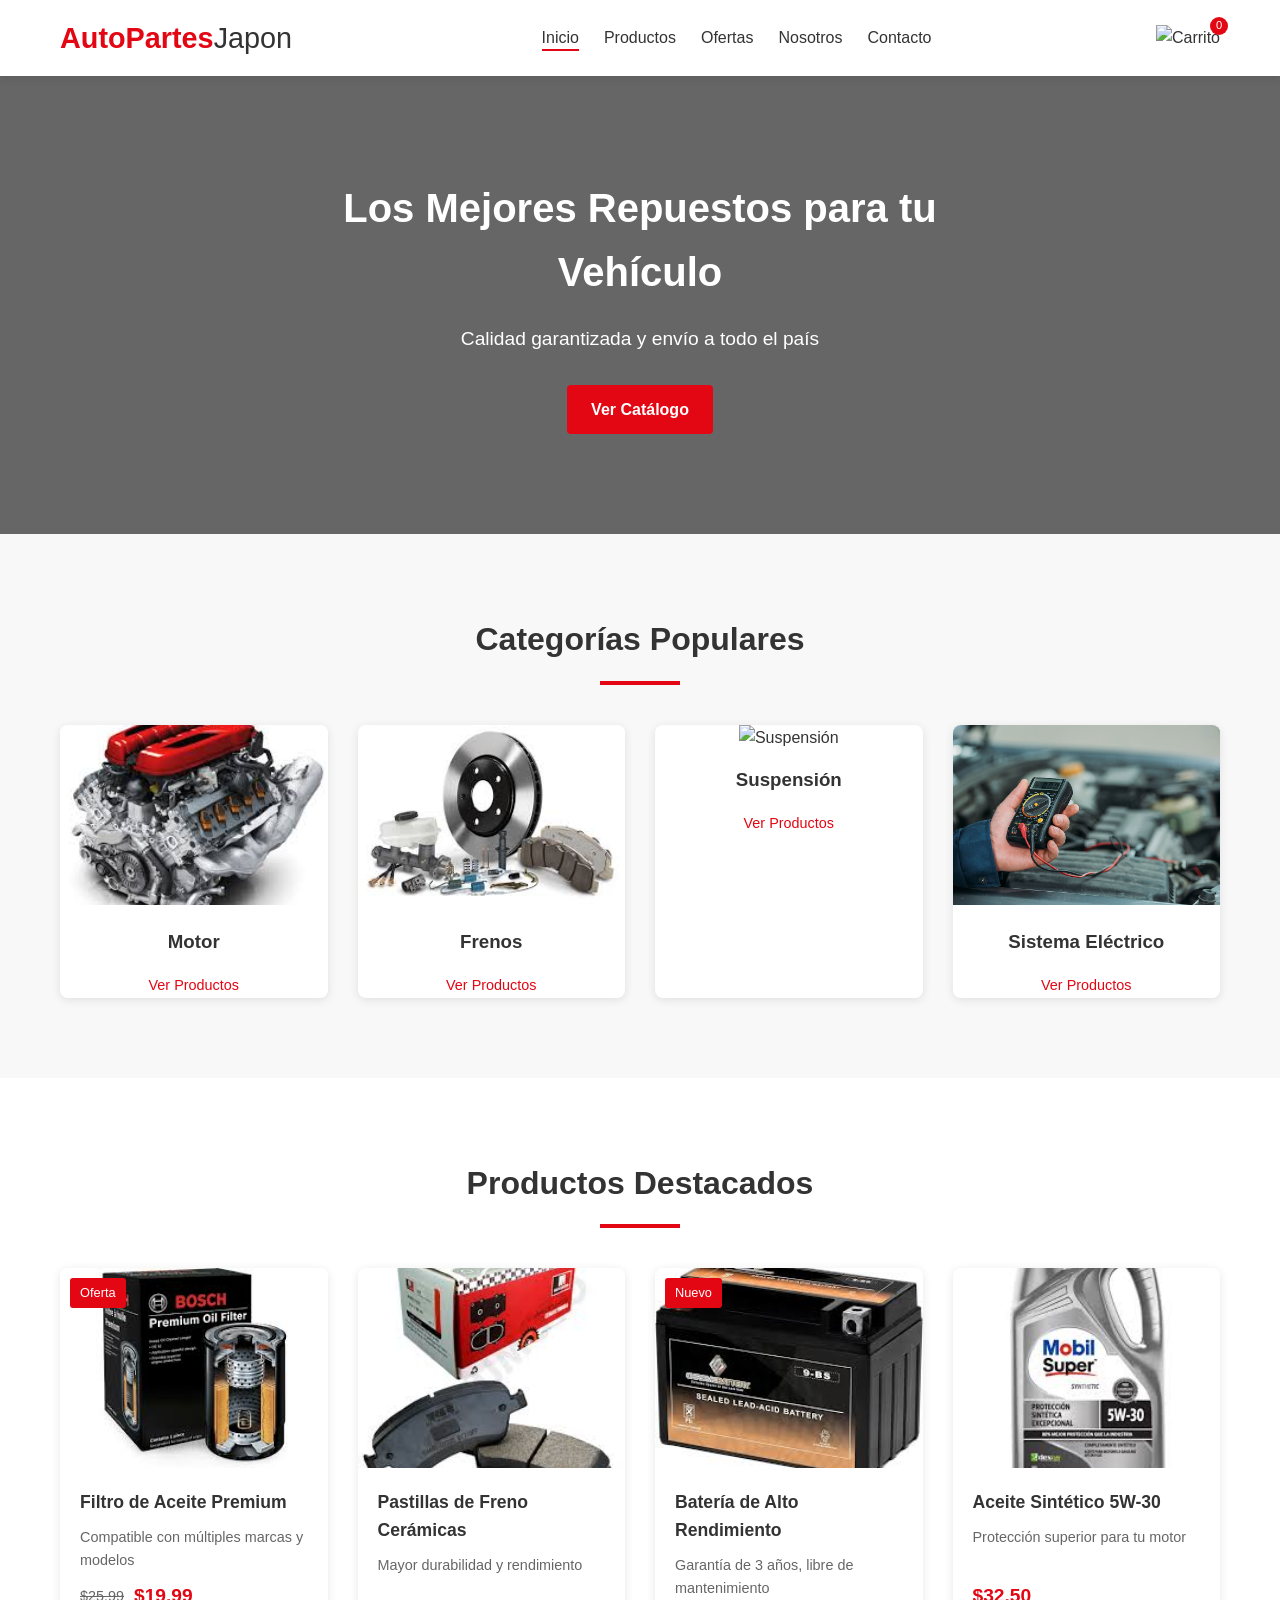
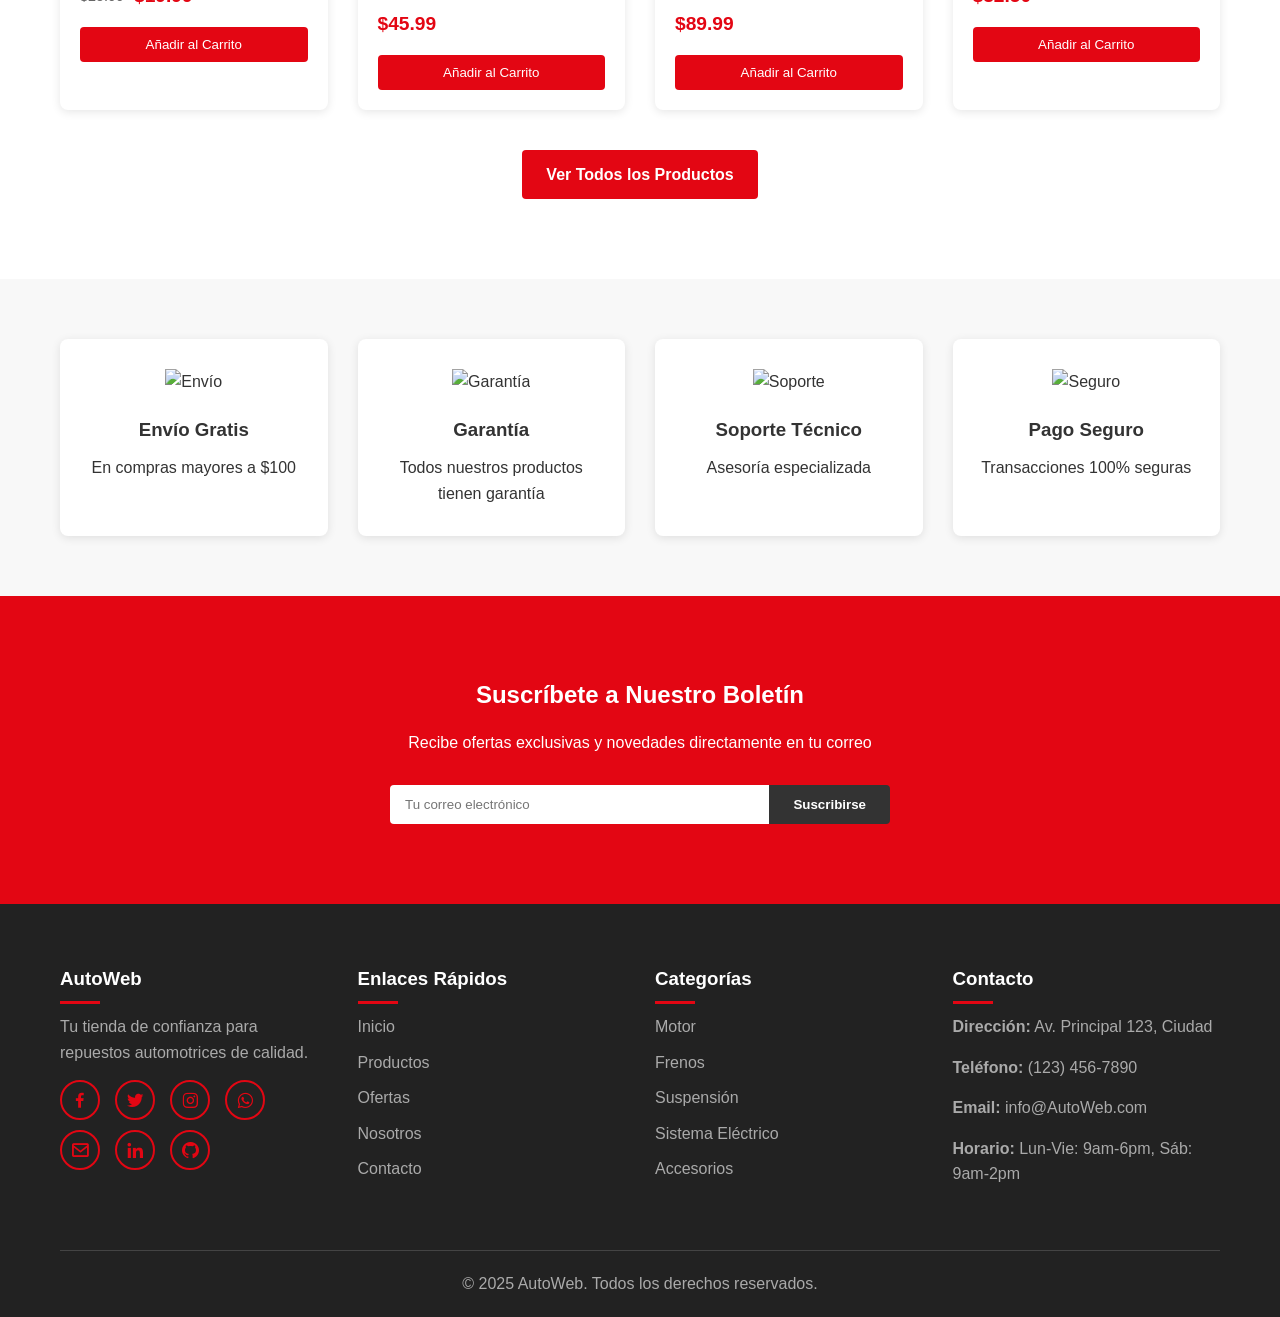
==== index.html @ 29e5d5ca "Primer commit: plantilla básica de e-commerce" ====
<!DOCTYPE html>
<html lang="es">
<head>
    <meta charset="UTF-8">
    <meta name="viewport" content="width=device-width, initial-scale=1.0">
    <title>AutoWeb - Tienda de Repuestos Automotrices</title>
    <link rel="stylesheet" href="css/styles.css">
    <link rel="stylesheet" href="css/responsive.css">
    <link href='https://unpkg.com/boxicons@2.1.4/css/boxicons.min.css' rel='stylesheet'>
    <script src="js/main.js" defer></script>
    <script src="js/cart.js" defer></script>
    <link href="https://fonts.googleapis.com/css2?family=Poppins:wght@300;400;500;600;700;800;900&display=swap" rel="stylesheet">

</head>
<body>
    <header>
        <div class="container">
            <div class="logo">
                <h1>AutoPartes<span>Japon</span></h1>
            </div>
            <div class="menu-toggle" id="mobile-menu">
                <span class="bar"></span>
                <span class="bar"></span>
                <span class="bar"></span>
            </div>
            <nav class="nav-menu">
                <ul>
                    <li><a href="index.html" class="active">Inicio</a></li>
                    <li><a href="productos.html">Productos</a></li>
                    <li><a href="ofertas.html">Ofertas</a></li>
                    <li><a href="nosotros.html">Nosotros</a></li>
                    <li><a href="contacto.html">Contacto</a></li>
                </ul>
            </nav>
            <div class="cart-icon">
                <span class="cart-count">0</span>
                <img src="img/cart.svg" alt="Carrito">
            </div>
        </div>
    </header>

    <div class="cart-sidebar">
        <div class="cart-header">
            <h2>Tu Carrito</h2>
            <button class="close-cart">&times;</button>
        </div>
        <div class="cart-items">
            <!-- Los items del carrito se agregarán dinámicamente con JavaScript -->
        </div>
        <div class="cart-total">
            <p>Total: <span id="cart-total">$0.00</span></p>
            <button class="checkout-btn">Proceder al Pago</button>
        </div>
    </div>

    <section class="hero">
        <div class="container">
            <div class="hero-content">
                <h2>Los Mejores Repuestos para tu Vehículo</h2>
                <p>Calidad garantizada y envío a todo el país</p>
                <a href="productos.html" class="btn">Ver Catálogo</a>
            </div>
        </div>
    </section>

    <section class="categories">
        <div class="container">
            <h2 class="section-title">Categorías Populares</h2>
            <div class="category-grid">
                <div class="category-card">
                    <img src="img/motor.jpg" alt="Motor">
                    <h3>Motor</h3>
                    <a href="productos.html?categoria=motor" class="btn-small">Ver Productos</a>
                </div>
                <div class="category-card">
                    <img src="img/frenos.jpg" alt="Frenos">
                    <h3>Frenos</h3>
                    <a href="productos.html?categoria=frenos" class="btn-small">Ver Productos</a>
                </div>
                <div class="category-card">
                    <img src="img/suspension.jpg" alt="Suspensión">
                    <h3>Suspensión</h3>
                    <a href="productos.html?categoria=suspension" class="btn-small">Ver Productos</a>
                </div>
                <div class="category-card">
                    <img src="img/electrico.jpg" alt="Sistema Eléctrico">
                    <h3>Sistema Eléctrico</h3>
                    <a href="productos.html?categoria=electrico" class="btn-small">Ver Productos</a>
                </div>
            </div>
        </div>
    </section>

    <section class="featured-products">
        <div class="container">
            <h2 class="section-title">Productos Destacados</h2>
            <div class="product-grid">
                <div class="product-card">
                    <div class="product-image">
                        <img src="img/producto1.jpg" alt="Filtro de Aceite">
                        <div class="product-tag">Oferta</div>
                    </div>
                    <div class="product-info">
                        <h3>Filtro de Aceite Premium</h3>
                        <p class="product-description">Compatible con múltiples marcas y modelos</p>
                        <div class="product-price">
                            <span class="price-old">$25.99</span>
                            <span class="price-current">$19.99</span>
                        </div>
                        <button class="add-to-cart" data-id="1" data-name="Filtro de Aceite Premium" data-price="19.99">
                            Añadir al Carrito
                        </button>
                    </div>
                </div>
                <div class="product-card">
                    <div class="product-image">
                        <img src="img/producto2.jpg" alt="Pastillas de Freno">
                    </div>
                    <div class="product-info">
                        <h3>Pastillas de Freno Cerámicas</h3>
                        <p class="product-description">Mayor durabilidad y rendimiento</p>
                        <div class="product-price">
                            <span class="price-current">$45.99</span>
                        </div>
                        <button class="add-to-cart" data-id="2" data-name="Pastillas de Freno Cerámicas" data-price="45.99">
                            Añadir al Carrito
                        </button>
                    </div>
                </div>
                <div class="product-card">
                    <div class="product-image">
                        <img src="img/producto3.jpg" alt="Batería">
                        <div class="product-tag">Nuevo</div>
                    </div>
                    <div class="product-info">
                        <h3>Batería de Alto Rendimiento</h3>
                        <p class="product-description">Garantía de 3 años, libre de mantenimiento</p>
                        <div class="product-price">
                            <span class="price-current">$89.99</span>
                        </div>
                        <button class="add-to-cart" data-id="3" data-name="Batería de Alto Rendimiento" data-price="89.99">
                            Añadir al Carrito
                        </button>
                    </div>
                </div>
                <div class="product-card">
                    <div class="product-image">
                        <img src="img/producto4.jpg" alt="Aceite de Motor">
                    </div>
                    <div class="product-info">
                        <h3>Aceite Sintético 5W-30</h3>
                        <p class="product-description">Protección superior para tu motor</p>
                        <div class="product-price">
                            <span class="price-current">$32.50</span>
                        </div>
                        <button class="add-to-cart" data-id="4" data-name="Aceite Sintético 5W-30" data-price="32.50">
                            Añadir al Carrito
                        </button>
                    </div>
                </div>
            </div>
            <div class="view-all">
                <a href="productos.html" class="btn">Ver Todos los Productos</a>
            </div>
        </div>
    </section>

    <section class="benefits">
        <div class="container">
            <div class="benefits-grid">
                <div class="benefit-card">
                    <div class="benefit-icon">
                        <img src="img/shipping.svg" alt="Envío">
                    </div>
                    <h3>Envío Gratis</h3>
                    <p>En compras mayores a $100</p>
                </div>
                <div class="benefit-card">
                    <div class="benefit-icon">
                        <img src="img/warranty.svg" alt="Garantía">
                    </div>
                    <h3>Garantía</h3>
                    <p>Todos nuestros productos tienen garantía</p>
                </div>
                <div class="benefit-card">
                    <div class="benefit-icon">
                        <img src="img/support.svg" alt="Soporte">
                    </div>
                    <h3>Soporte Técnico</h3>
                    <p>Asesoría especializada</p>
                </div>
                <div class="benefit-card">
                    <div class="benefit-icon">
                        <img src="img/secure.svg" alt="Seguro">
                    </div>
                    <h3>Pago Seguro</h3>
                    <p>Transacciones 100% seguras</p>
                </div>
            </div>
        </div>
    </section>

    <section class="newsletter">
        <div class="container">
            <div class="newsletter-content">
                <h2>Suscríbete a Nuestro Boletín</h2>
                <p>Recibe ofertas exclusivas y novedades directamente en tu correo</p>
                <form id="newsletter-form">
                    <input type="email" placeholder="Tu correo electrónico" required>
                    <button type="submit" class="btn">Suscribirse</button>
                </form>
            </div>
        </div>
    </section>

    <footer>
        <div class="container">
            <div class="footer-grid">
                <div class="footer-col">
                    <h3>AutoWeb</h3>
                    <p>Tu tienda de confianza para repuestos automotrices de calidad.</p>
                    <div class="social-media">
                        <a href="#" style="--i:7"><i class='bx bxl-facebook'></i></a>
                        <a href="#" style="--i:8"><i class='bx bxl-twitter'></i></a>
                        <a href="#" style="--i:9"><i class='bx bxl-instagram'></i></a>
                        <a href="#" style="--i:10"><i class='bx bxl-whatsapp'></i></a>
                        <a href="#" style="--i:11"><i class='bx bx-envelope'></i></a>
                        <a href="#" style="--i:12"><i class='bx bxl-linkedin'></i></a>
                        <a href="#" style="--i:13"><i class='bx bxl-github'></i></a>
                    </div>
                </div>
                <div class="footer-col">
                    <h3>Enlaces Rápidos</h3>
                    <ul>
                        <li><a href="index.html">Inicio</a></li>
                        <li><a href="productos.html">Productos</a></li>
                        <li><a href="ofertas.html">Ofertas</a></li>
                        <li><a href="nosotros.html">Nosotros</a></li>
                        <li><a href="contacto.html">Contacto</a></li>
                    </ul>
                </div>
                <div class="footer-col">
                    <h3>Categorías</h3>
                    <ul>
                        <li><a href="productos.html?categoria=motor">Motor</a></li>
                        <li><a href="productos.html?categoria=frenos">Frenos</a></li>
                        <li><a href="productos.html?categoria=suspension">Suspensión</a></li>
                        <li><a href="productos.html?categoria=electrico">Sistema Eléctrico</a></li>
                        <li><a href="productos.html?categoria=accesorios">Accesorios</a></li>
                    </ul>
                </div>
                <div class="footer-col">
                    <h3>Contacto</h3>
                    <p><strong>Dirección:</strong> Av. Principal 123, Ciudad</p>
                    <p><strong>Teléfono:</strong> (123) 456-7890</p>
                    <p><strong>Email:</strong> info@AutoWeb.com</p>
                    <p><strong>Horario:</strong> Lun-Vie: 9am-6pm, Sáb: 9am-2pm</p>
                </div>
            </div>
            <div class="footer-bottom">
                <p>&copy; 2025 AutoWeb. Todos los derechos reservados.</p>
            </div>
        </div>
    </footer>
</body>
</html>
---- css/styles.css ----
/* Estilos Generales */
:root {
    --primary-color: #e30613;
    --primary-dark: #b30000;
    --primary-light: #ff4d4d;
    --secondary-color: #f8f8f8;
    --text-color: #333333;
    --text-light: #666666;
    --border-color: #dddddd;
    --white: #ffffff;
    --shadow: 0 2px 10px rgba(0, 0, 0, 0.1);
    --transition: all 0.3s ease;
}

* {
    margin: 0;
    padding: 0;
    box-sizing: border-box;
}

body {
    font-family: 'Arial', sans-serif;
    color: var(--text-color);
    line-height: 1.6;
    background-color: var(--white);
}

.container {
    width: 100%;
    max-width: 1200px;
    margin: 0 auto;
    padding: 0 20px;
}

a {
    text-decoration: none;
    color: var(--primary-color);
    transition: var(--transition);
}

a:hover {
    color: var(--primary-dark);
}

ul {
    list-style: none;
}

img {
    max-width: 100%;
    height: auto;
}

.btn {
    display: inline-block;
    background-color: var(--primary-color);
    color: var(--white);
    padding: 12px 24px;
    border: none;
    border-radius: 4px;
    cursor: pointer;
    font-weight: bold;
    text-align: center;
    transition: var(--transition);
}

.btn:hover {
    background-color: var(--primary-dark);
    color: var(--white);
}

.btn-small {
    padding: 8px 16px;
    font-size: 0.9em;
}

.section-title {
    text-align: center;
    margin-bottom: 40px;
    font-size: 2em;
    position: relative;
}

.section-title::after {
    content: '';
    display: block;
    width: 80px;
    height: 4px;
    background-color: var(--primary-color);
    margin: 15px auto 0;
}

/* Header */
header {
    background-color: var(--white);
    box-shadow: var(--shadow);
    position: sticky;
    top: 0;
    z-index: 1000;
}

header .container {
    display: flex;
    justify-content: space-between;
    align-items: center;
    padding: 15px 20px;
}

.logo h1 {
    font-size: 1.8em;
    color: var(--primary-color);
}

.logo span {
    font-weight: 300;
    color: var(--text-color);
}

.nav-menu ul {
    display: flex;
}

.nav-menu li {
    margin-left: 25px;
}

.nav-menu a {
    color: var(--text-color);
    font-weight: 500;
    padding: 5px 0;
    position: relative;
}

.nav-menu a::after {
    content: '';
    position: absolute;
    bottom: 0;
    left: 0;
    width: 0;
    height: 2px;
    background-color: var(--primary-color);
    transition: var(--transition);
}

.nav-menu a:hover::after,
.nav-menu a.active::after {
    width: 100%;
}

.cart-icon {
    position: relative;
    cursor: pointer;
}

.cart-icon img {
    width: 24px;
    height: 24px;
}

.cart-count {
    position: absolute;
    top: -8px;
    right: -8px;
    background-color: var(--primary-color);
    color: var(--white);
    font-size: 0.7em;
    width: 18px;
    height: 18px;
    border-radius: 50%;
    display: flex;
    justify-content: center;
    align-items: center;
}

.menu-toggle {
    display: none;
    flex-direction: column;
    cursor: pointer;
}

.bar {
    width: 25px;
    height: 3px;
    background-color: var(--text-color);
    margin: 3px 0;
    transition: var(--transition);
}

/* Cart Sidebar */
.cart-sidebar {
    position: fixed;
    top: 0;
    right: -400px;
    width: 350px;
    height: 100%;
    background-color: var(--white);
    box-shadow: -2px 0 10px rgba(0, 0, 0, 0.1);
    z-index: 1001;
    transition: var(--transition);
    padding: 20px;
    display: flex;
    flex-direction: column;
}

.cart-sidebar.open {
    right: 0;
}

.cart-header {
    display: flex;
    justify-content: space-between;
    align-items: center;
    margin-bottom: 20px;
    padding-bottom: 10px;
    border-bottom: 1px solid var(--border-color);
}

.close-cart {
    background: none;
    border: none;
    font-size: 1.5em;
    cursor: pointer;
    color: var(--text-color);
}

.cart-items {
    flex: 1;
    overflow-y: auto;
}

.cart-item {
    display: flex;
    margin-bottom: 15px;
    padding-bottom: 15px;
    border-bottom: 1px solid var(--border-color);
}

.cart-item-image {
    width: 80px;
    height: 80px;
    object-fit: cover;
    margin-right: 15px;
}

.cart-item-details {
    flex: 1;
}

.cart-item-name {
    font-weight: bold;
    margin-bottom: 5px;
}

.cart-item-price {
    color: var(--primary-color);
    font-weight: bold;
}

.cart-item-quantity {
    display: flex;
    align-items: center;
    margin-top: 5px;
}

.quantity-btn {
    background-color: var(--secondary-color);
    border: none;
    width: 25px;
    height: 25px;
    display: flex;
    justify-content: center;
    align-items: center;
    cursor: pointer;
}

.quantity-value {
    margin: 0 10px;
}

.cart-item-remove {
    background: none;
    border: none;
    color: var(--text-light);
    cursor: pointer;
    font-size: 0.9em;
    margin-left: 10px;
}

.cart-item-remove:hover {
    color: var(--primary-color);
}

.cart-total {
    margin-top: 20px;
    padding-top: 15px;
    border-top: 1px solid var(--border-color);
}

.cart-total p {
    display: flex;
    justify-content: space-between;
    font-weight: bold;
    margin-bottom: 15px;
}

.checkout-btn {
    width: 100%;
    padding: 12px;
}

/* Hero Section */
.hero {
    background-image: linear-gradient(rgba(0, 0, 0, 0.6), rgba(0, 0, 0, 0.6)), url('../img/hero-bg.jpg');
    background-size: cover;
    background-position: center;
    color: var(--white);
    padding: 100px 0;
    text-align: center;
}

.hero-content {
    max-width: 700px;
    margin: 0 auto;
}

.hero h2 {
    font-size: 2.5em;
    margin-bottom: 20px;
}

.hero p {
    font-size: 1.2em;
    margin-bottom: 30px;
}

/* Categories Section */
.categories {
    padding: 80px 0;
    background-color: var(--secondary-color);
}

.category-grid {
    display: grid;
    grid-template-columns: repeat(4, 1fr);
    gap: 30px;
}

.category-card {
    background-color: var(--white);
    border-radius: 8px;
    overflow: hidden;
    box-shadow: var(--shadow);
    transition: var(--transition);
    text-align: center;
}

.category-card:hover {
    transform: translateY(-5px);
    box-shadow: 0 5px 15px rgba(0, 0, 0, 0.1);
}

.category-card img {
    width: 100%;
    height: 180px;
    object-fit: cover;
}

.category-card h3 {
    padding: 15px 0;
}

.category-card .btn-small {
    margin-bottom: 15px;
}

/* Featured Products Section */
.featured-products {
    padding: 80px 0;
}

.product-grid {
    display: grid;
    grid-template-columns: repeat(4, 1fr);
    gap: 30px;
}

.product-card {
    background-color: var(--white);
    border-radius: 8px;
    overflow: hidden;
    box-shadow: var(--shadow);
    transition: var(--transition);
}

.product-card:hover {
    transform: translateY(-5px);
    box-shadow: 0 5px 15px rgba(0, 0, 0, 0.1);
}

.product-image {
    position: relative;
    height: 200px;
}

.product-image img {
    width: 100%;
    height: 100%;
    object-fit: cover;
}

.product-tag {
    position: absolute;
    top: 10px;
    left: 10px;
    background-color: var(--primary-color);
    color: var(--white);
    padding: 5px 10px;
    font-size: 0.8em;
    border-radius: 3px;
}

.product-info {
    padding: 20px;
}

.product-info h3 {
    margin-bottom: 10px;
    font-size: 1.1em;
}

.product-description {
    color: var(--text-light);
    font-size: 0.9em;
    margin-bottom: 15px;
    height: 40px;
    overflow: hidden;
}

.product-price {
    display: flex;
    align-items: center;
    margin-bottom: 15px;
}

.price-old {
    text-decoration: line-through;
    color: var(--text-light);
    margin-right: 10px;
    font-size: 0.9em;
}

.price-current {
    color: var(--primary-color);
    font-weight: bold;
    font-size: 1.2em;
}

.add-to-cart {
    width: 100%;
    background-color: var(--primary-color);
    color: var(--white);
    border: none;
    padding: 10px;
    border-radius: 4px;
    cursor: pointer;
    transition: var(--transition);
}

.add-to-cart:hover {
    background-color: var(--primary-dark);
}

.view-all {
    text-align: center;
    margin-top: 40px;
}

/* Benefits Section */
.benefits {
    padding: 60px 0;
    background-color: var(--secondary-color);
}

.benefits-grid {
    display: grid;
    grid-template-columns: repeat(4, 1fr);
    gap: 30px;
}

.benefit-card {
    background-color: var(--white);
    padding: 30px 20px;
    border-radius: 8px;
    text-align: center;
    box-shadow: var(--shadow);
}

.benefit-icon {
    margin-bottom: 20px;
}

.benefit-icon img {
    width: 60px;
    height: 60px;
}

.benefit-card h3 {
    margin-bottom: 10px;
}

/* Newsletter Section */
.newsletter {
    padding: 80px 0;
    background-color: var(--primary-color);
    color: var(--white);
}

.newsletter-content {
    max-width: 600px;
    margin: 0 auto;
    text-align: center;
}

.newsletter h2 {
    margin-bottom: 15px;
}

.newsletter p {
    margin-bottom: 30px;
}

.newsletter form {
    display: flex;
    max-width: 500px;
    margin: 0 auto;
}

.newsletter input {
    flex: 1;
    padding: 12px 15px;
    border: none;
    border-radius: 4px 0 0 4px;
}

.newsletter .btn {
    border-radius: 0 4px 4px 0;
    background-color: var(--text-color);
}

.newsletter .btn:hover {
    background-color: #000;
}

/* Footer */
footer {
    background-color: #222;
    color: var(--white);
    padding: 60px 0 20px;
}

.footer-grid {
    display: grid;
    grid-template-columns: repeat(4, 1fr);
    gap: 30px;
    margin-bottom: 40px;
}

.footer-col h3 {
    color: var(--white);
    margin-bottom: 20px;
    position: relative;
}

.footer-col h3::after {
    content: '';
    position: absolute;
    left: 0;
    bottom: -10px;
    width: 40px;
    height: 3px;
    background-color: var(--primary-color);
}

.footer-col p {
    margin-bottom: 15px;
    color: #aaa;
}

.social-icons {
    display: flex;
    gap: 15px;
    margin-top: 20px;
}

.social-icons a {
    display: flex;
    align-items: center;
    justify-content: center;
    width: 36px;
    height: 36px;
    background-color: #333;
    border-radius: 50%;
    transition: var(--transition);
}

.social-icons a:hover {
    background-color: var(--primary-color);
}

.social-icons img {
    width: 18px;
    height: 18px;
}

.footer-col ul li {
    margin-bottom: 10px;
}

.footer-col ul li a {
    color: #aaa;
    transition: var(--transition);
}

.footer-col ul li a:hover {
    color: var(--white);
    padding-left: 5px;
}

.footer-bottom {
    text-align: center;
    padding-top: 20px;
    border-top: 1px solid #444;
    color: #aaa;
}

/* Products Page */
.page-header {
    background-color: var(--secondary-color);
    padding: 40px 0;
    text-align: center;
}

.breadcrumb {
    margin-top: 10px;
    color: var(--text-light);
}

.products-section {
    padding: 60px 0;
}

.products-layout {
    display: grid;
    grid-template-columns: 250px 1fr;
    gap: 30px;
}

.filters {
    background-color: var(--white);
    padding: 20px;
    border-radius: 8px;
    box-shadow: var(--shadow);
}

.filter-group {
    margin-bottom: 25px;
}

.filter-group h3 {
    margin-bottom: 15px;
    padding-bottom: 10px;
    border-bottom: 1px solid var(--border-color);
}

.filter-list li {
    margin-bottom: 10px;
    display: flex;
    align-items: center;
}

.filter-list input[type="checkbox"] {
    margin-right: 10px;
}

.price-range {
    margin-top: 15px;
}

.price-range input {
    width: 100%;
}

.price-labels {
    display: flex;
    justify-content: space-between;
    margin-top: 10px;
}

.products-header {
    display: flex;
    justify-content: space-between;
    align-items: center;
    margin-bottom: 30px;
}

.products-sort {
    display: flex;
    align-items: center;
}

.products-sort label {
    margin-right: 10px;
}

.products-sort select {
    padding: 8px;
    border: 1px solid var(--border-color);
    border-radius: 4px;
}

.pagination {
    display: flex;
    justify-content: center;
    align-items: center;
    margin-top: 40px;
}

.pagination-btn {
    background: none;
    border: 1px solid var(--border-color);
    padding: 8px 15px;
    cursor: pointer;
    transition: var(--transition);
}

.pagination-btn:hover:not(:disabled) {
    background-color: var(--primary-color);
    color: var(--white);
    border-color: var(--primary-color);
}

.pagination-btn:disabled {
    opacity: 0.5;
    cursor: not-allowed;
}

.page-numbers {
    display: flex;
    margin: 0 10px;
}

.page-number {
    width: 35px;
    height: 35px;
    display: flex;
    align-items: center;
    justify-content: center;
    margin: 0 5px;
    border: 1px solid var(--border-color);
    background: none;
    cursor: pointer;
    transition: var(--transition);
}

.page-number:hover,
.page-number.active {
    background-color: var(--primary-color);
    color: var(--white);
    border-color: var(--primary-color);
}

/* Social Media */
.social-media {
    display: flex;
    flex-wrap: wrap;
    margin-bottom: 30px;
}

.social-media a {
    display: inline-flex;
    justify-content: center;
    align-items: center;
    width: 40px;
    height: 40px;
    background: transparent;
    border: 2px solid var(--primary-color);
    border-radius: 50%;
    font-size: 20px;
    color: var(--primary-color);
    text-decoration: none;
    margin-right: 15px;
    margin-bottom: 10px;
    transition: 0.5s ease;
    opacity: 0;
    animation: slideLeft 1s ease forwards;
    animation-delay: calc(0.2s * var(--i));
}

.social-media a:hover {
    background: var(--primary-color);
    color: var(--white);
    box-shadow: 0 0 10px 2px var(--primary-light);
}

/* Añadir la animación slideLeft si no está definida */
@keyframes slideLeft {
    0% {
        transform: translateX(100px);
        opacity: 0;
    }
    100% {
        transform: translateX(0);
        opacity: 1;
    }
}
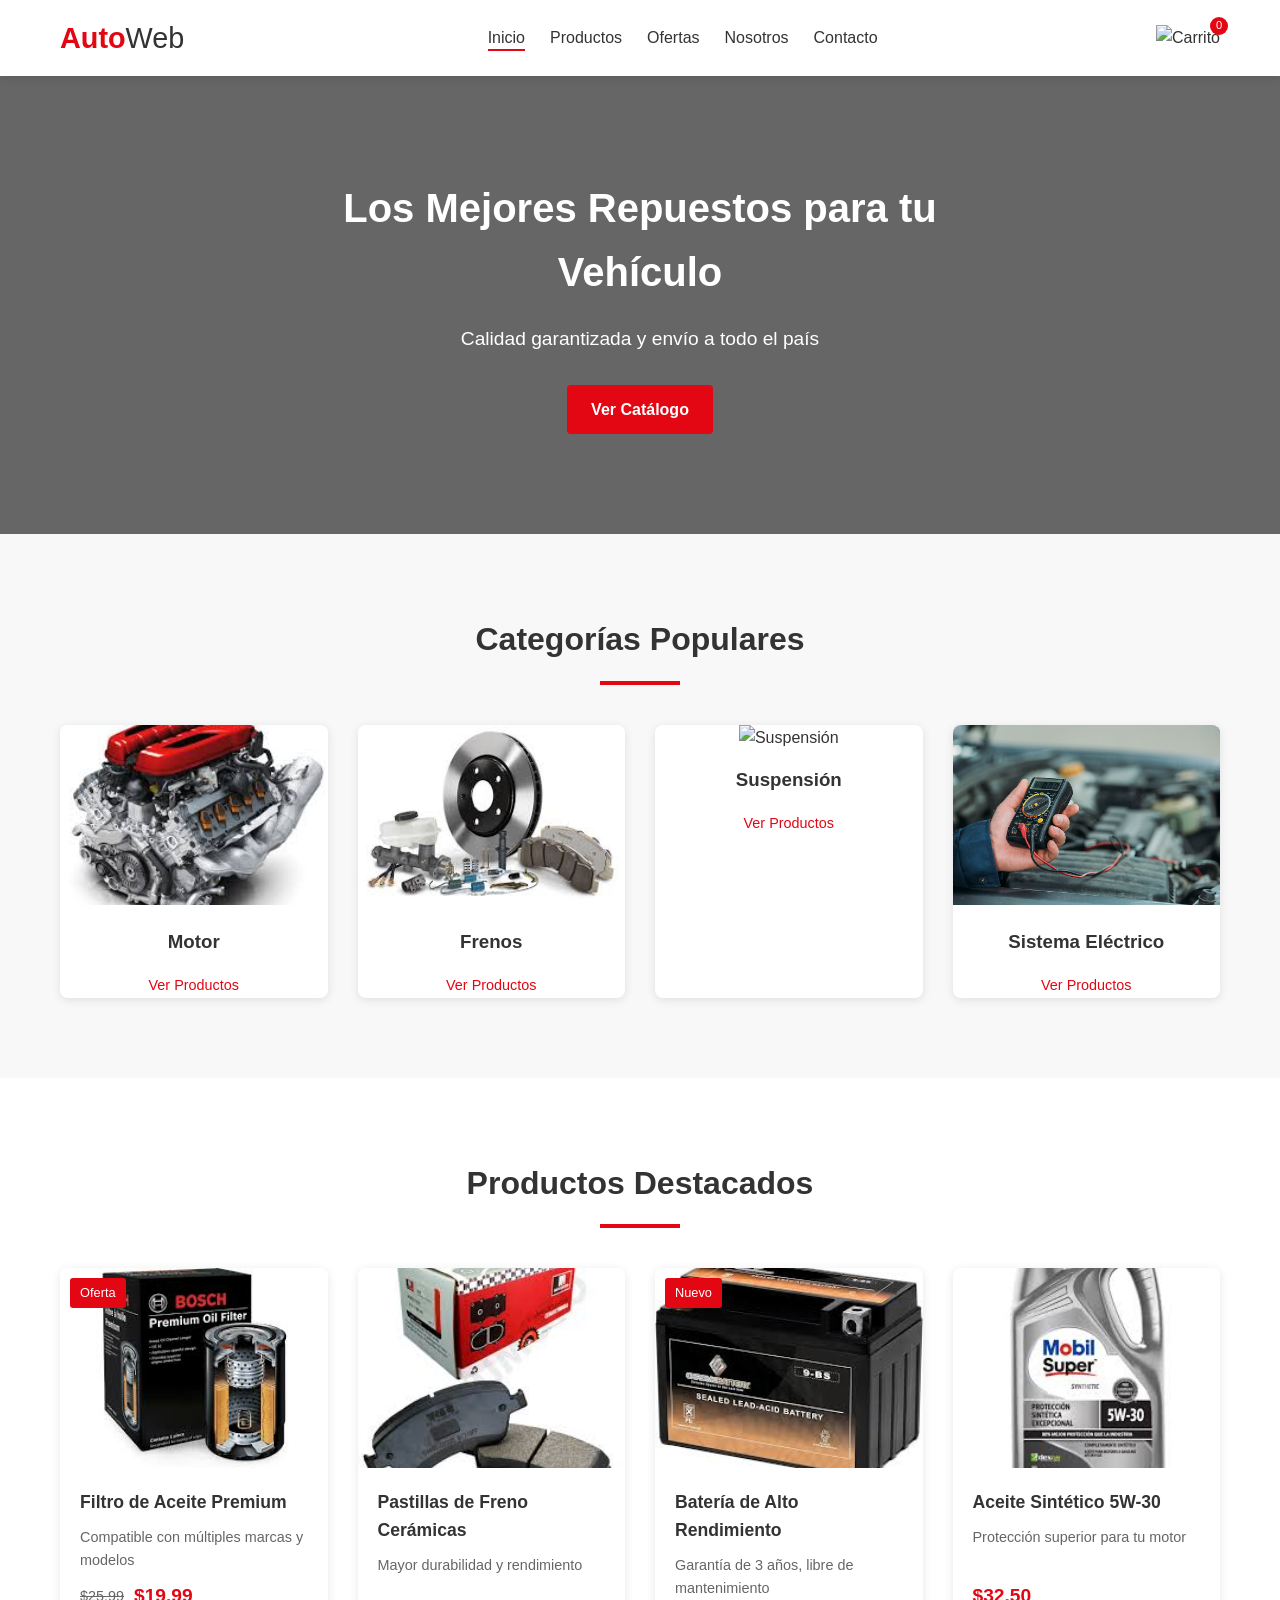
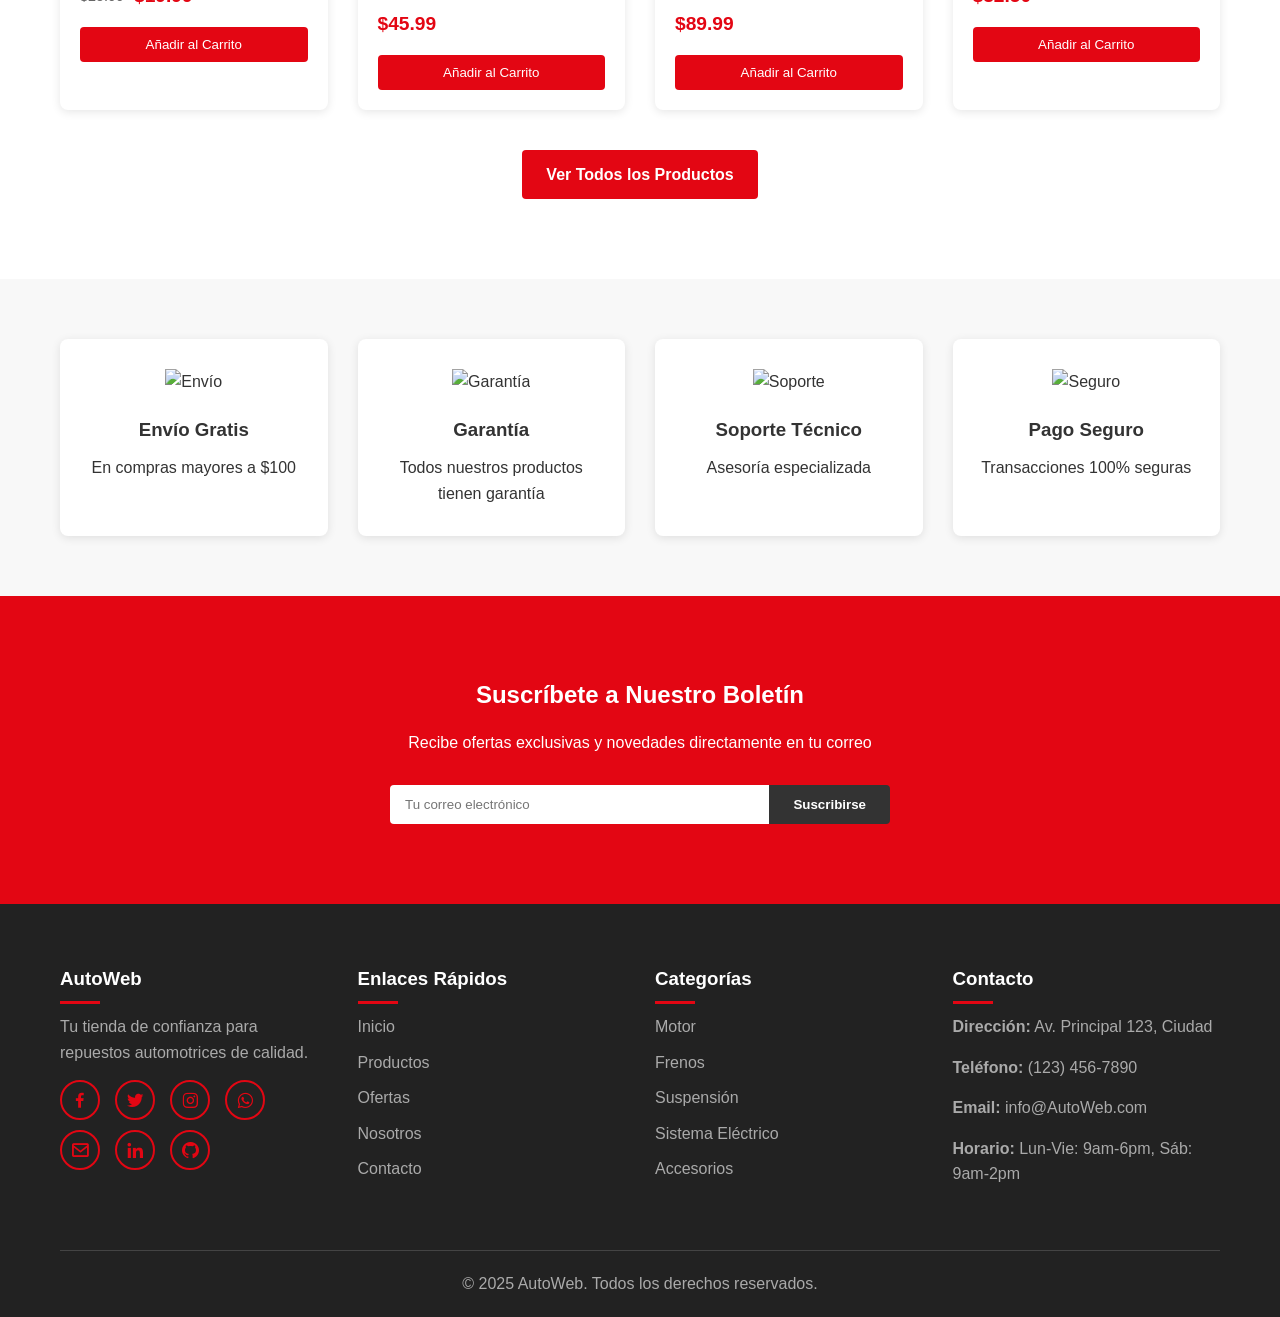
==== commit a5d741e7: "quitando viejo nombre" ====
--- a/index.html
+++ b/index.html
@@ -16,7 +16,7 @@
     <header>
         <div class="container">
             <div class="logo">
-                <h1>AutoPartes<span>Japon</span></h1>
+                <h1>Auto<span>Web</span></h1>
             </div>
             <div class="menu-toggle" id="mobile-menu">
                 <span class="bar"></span>
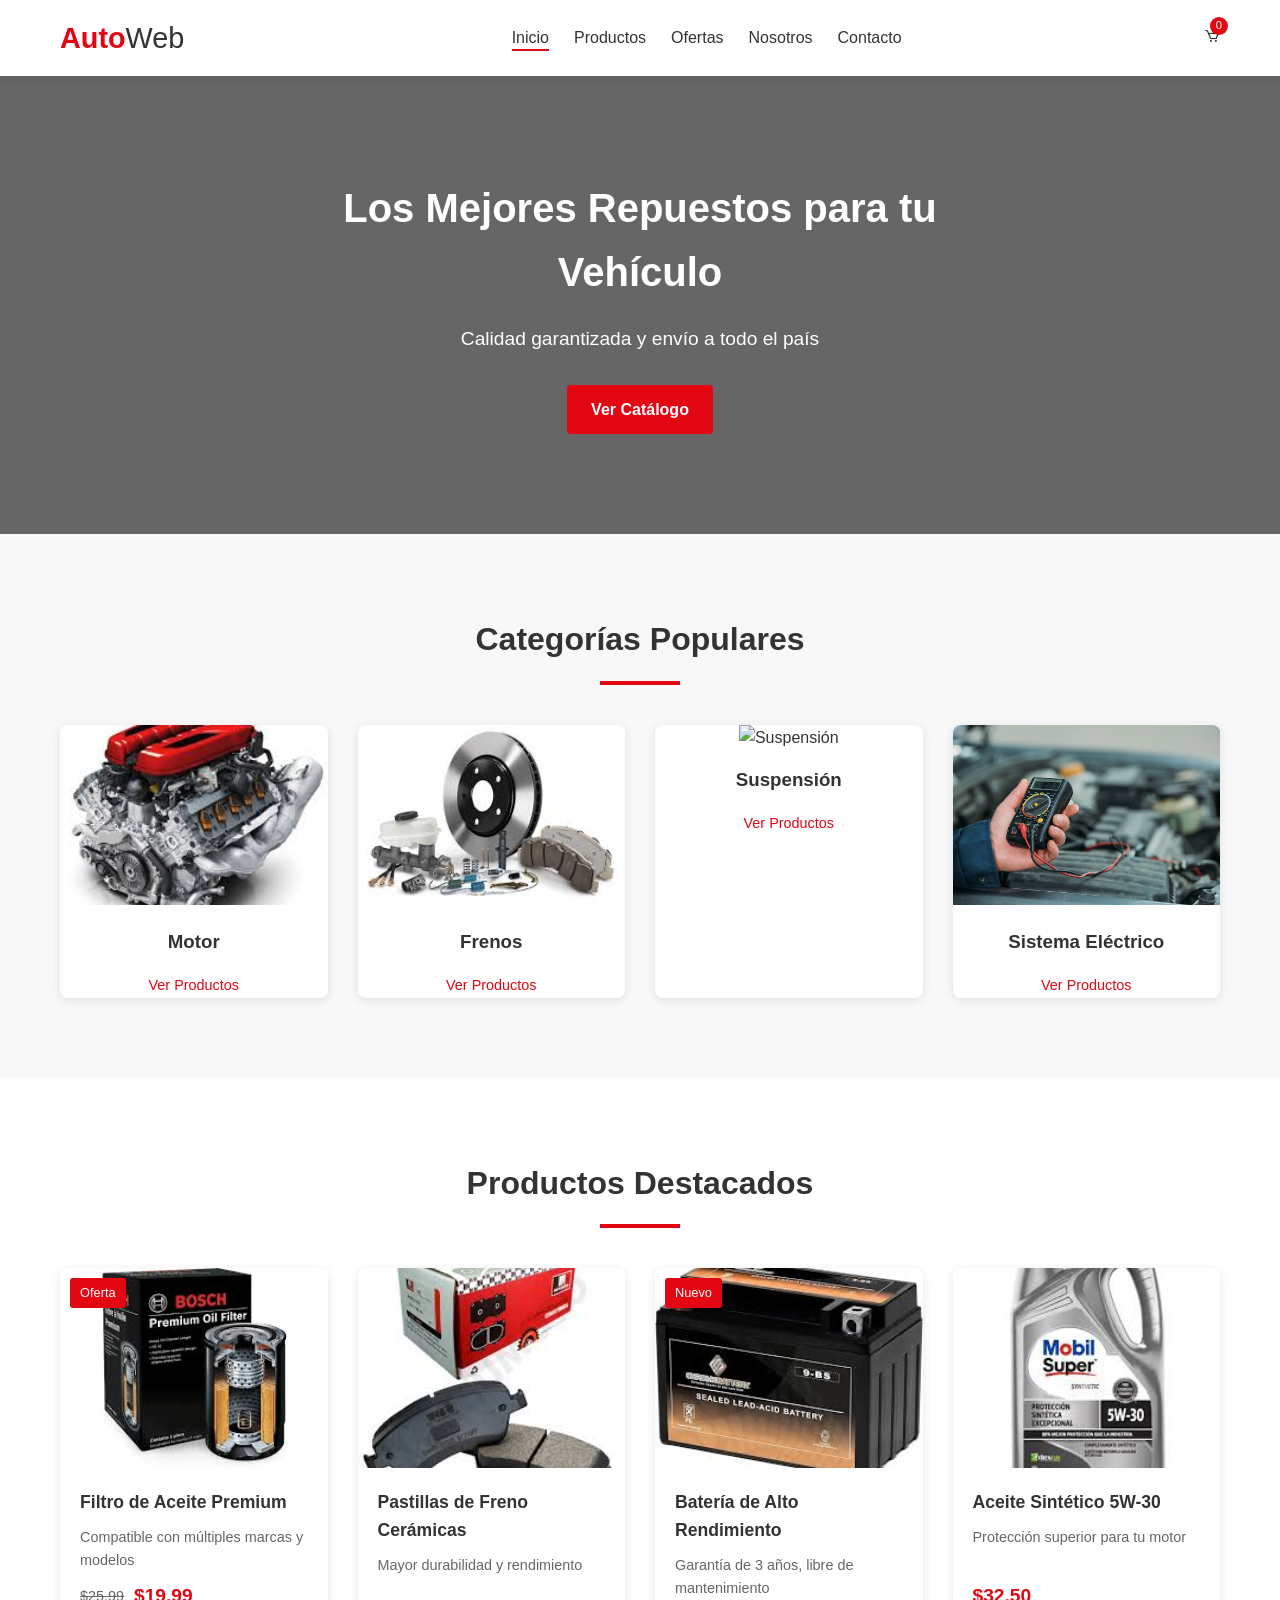
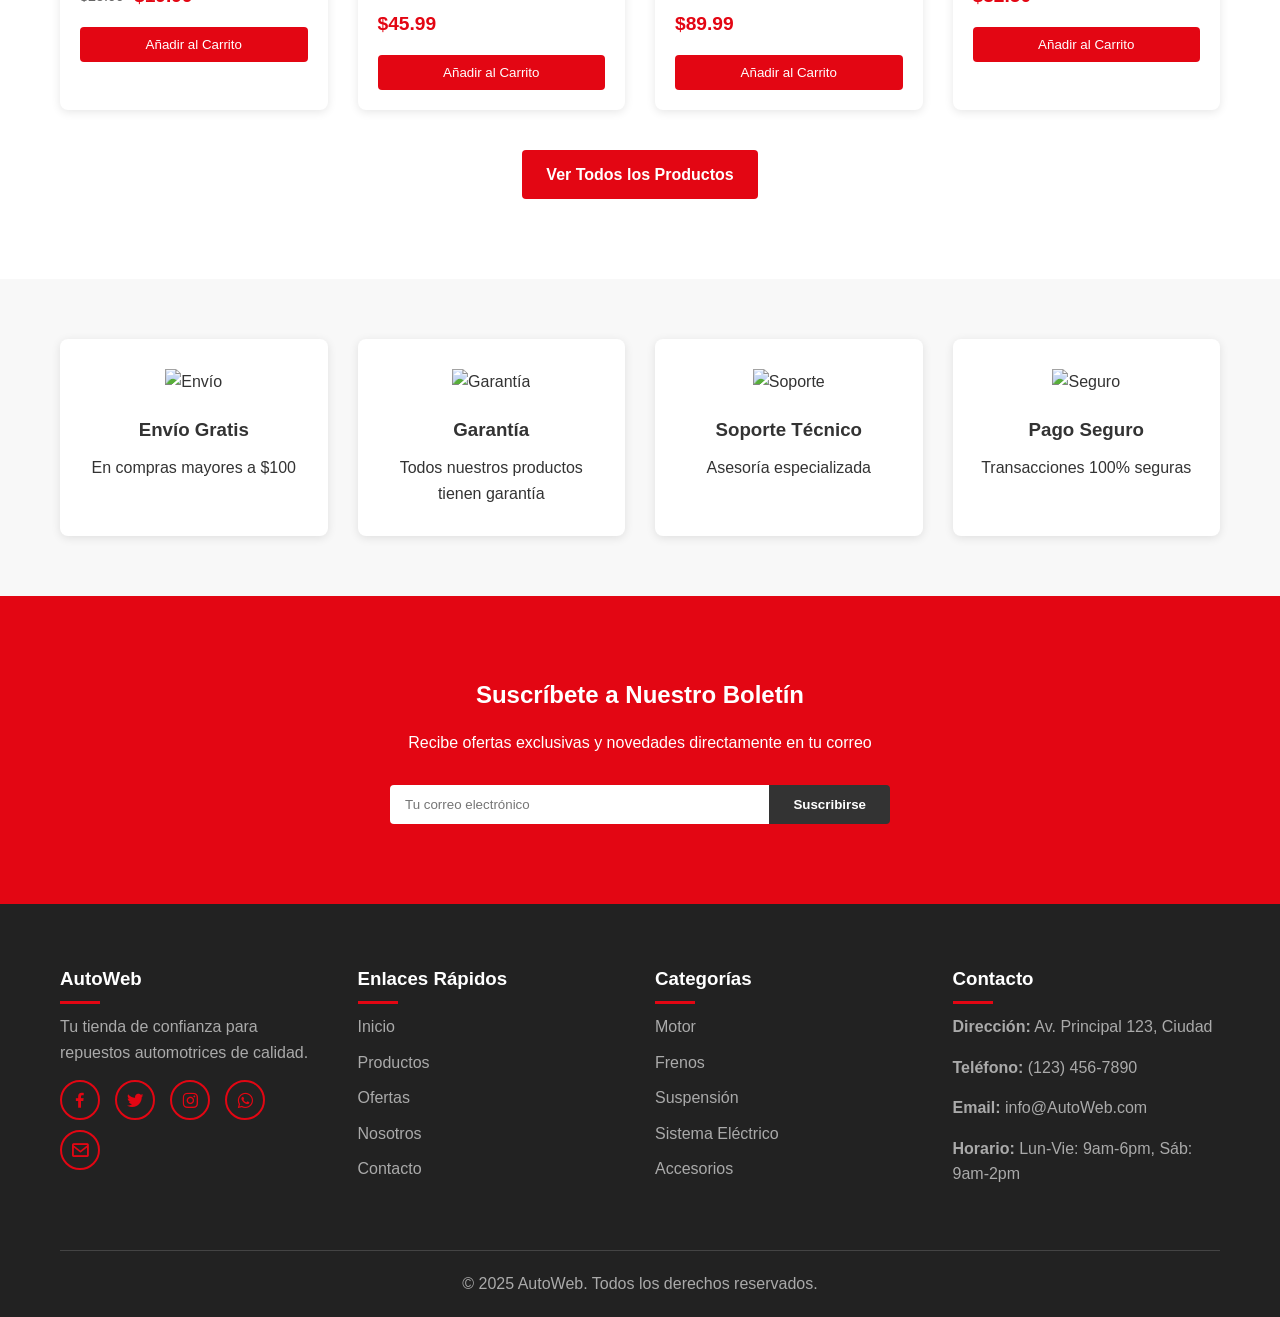
==== commit 22684cf0: "acomodanco icono de carrito de compras" ====
--- a/index.html
+++ b/index.html
@@ -34,7 +34,7 @@
             </nav>
             <div class="cart-icon">
                 <span class="cart-count">0</span>
-                <img src="img/cart.svg" alt="Carrito">
+                <i class='bx bx-cart'></i>
             </div>
         </div>
     </header>
@@ -225,8 +225,6 @@
                         <a href="#" style="--i:9"><i class='bx bxl-instagram'></i></a>
                         <a href="#" style="--i:10"><i class='bx bxl-whatsapp'></i></a>
                         <a href="#" style="--i:11"><i class='bx bx-envelope'></i></a>
-                        <a href="#" style="--i:12"><i class='bx bxl-linkedin'></i></a>
-                        <a href="#" style="--i:13"><i class='bx bxl-github'></i></a>
                     </div>
                 </div>
                 <div class="footer-col">
